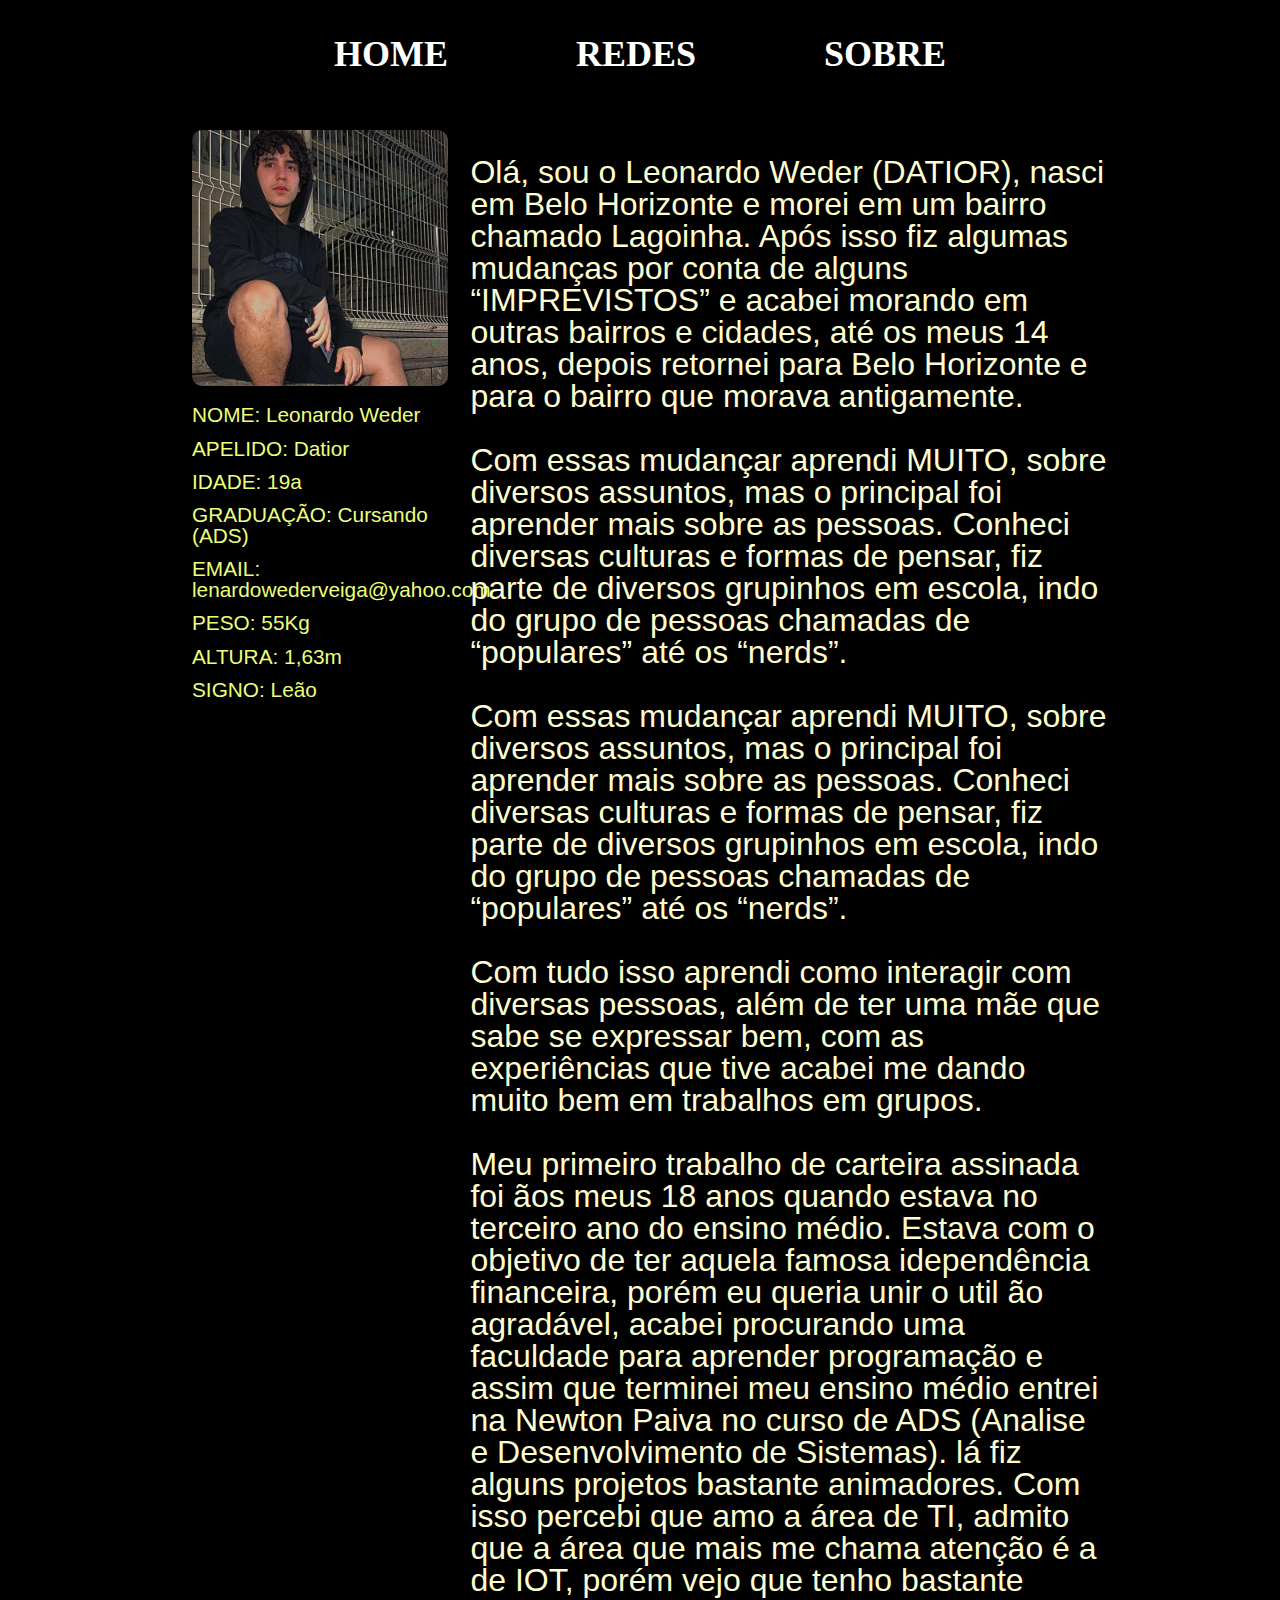
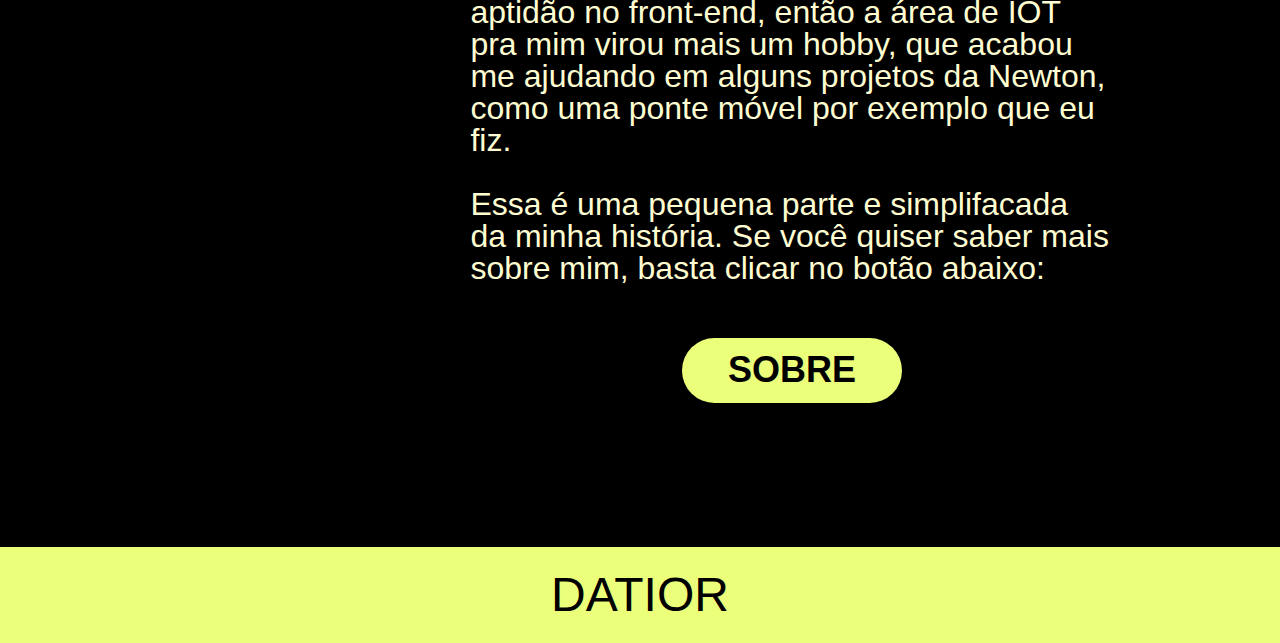
==== index.html @ 2e41ff8f "Inicio do meu portifolio" ====
<!DOCTYPE html>
<html lang="pt-br">
<head>
    <meta charset="UTF-8">
    <meta http-equiv="X-UA-Compatible" content="IE=edge">
    <meta name="viewport" content="width=device-width, initial-scale=1.0">
    <link rel="stylesheet" href="./styles/reset.css">
    <link rel="stylesheet" href="styles/style.css">

    <title>Home</title>
</head>
<body>
    <header class="cabecalho">
        <nav class="navegacao">
            <a href="index.html" class="navegacao__links">HOME</a>
            <a href="" class="navegacao__links">REDES</a>
            <a href="" class="navegacao__links">SOBRE</a>
        </nav>
    </header>
    <main>
        
        <section class="apresentacao">
            <div class="apresentacao__pessoa">
            <img src="./assents/foto-leonardo.jpg" alt="foto do leoanrdo" class="pessoa__imagem">
                <ul class="lista">
                    <li class="lista__itens">NOME: Leonardo Weder </li>
                    <li class="lista__itens">APELIDO: Datior </li>
                    <li class="lista__itens">IDADE: 19a </li>
                    <li class="lista__itens">GRADUAÇÃO: Cursando (ADS) </li>
                    <li class="lista__itens">EMAIL: lenardowederveiga@yahoo.com </li>
                    <li class="lista__itens">PESO: 55Kg </li>
                    <li class="lista__itens">ALTURA: 1,63m </li>
                    <li class="lista__itens">SIGNO: Leão </li>
                </ul>
            </div>

            <div class="apresentacao__historia">
                <p>
                    Olá, sou o  Leonardo Weder  (DATIOR), nasci em  Belo Horizonte 
                    e morei em um bairro chamado Lagoinha. Após isso fiz algumas
                    mudanças por conta de alguns “IMPREVISTOS” e acabei morando em outras bairros e cidades, até os meus 14 anos, depois retornei 
                    para Belo Horizonte e para o bairro que morava antigamente. 
                    <br>
                </p>
                <p>
                    <br>
                    Com essas mudançar aprendi MUITO, sobre diversos assuntos, 
                    mas o principal foi aprender mais sobre as pessoas. 
                    Conheci diversas culturas e formas de pensar, fiz parte de diversos  grupinhos em escola, 
                    indo do grupo de pessoas chamadas de “populares” até  os  “nerds”.  
                </p>
                <p>
                    <br>
                    Com essas mudançar aprendi MUITO, sobre diversos assuntos, 
                    mas o principal foi aprender mais sobre as pessoas. 
                    Conheci diversas culturas e formas de pensar, fiz parte de diversos  grupinhos em escola, 
                    indo do grupo de pessoas chamadas de “populares” até  os  “nerds”.  
                </p>
                <p>
                    <br>
                    Com tudo isso aprendi como interagir com diversas pessoas, além de ter uma mãe que sabe se expressar bem, 
                    com as experiências que tive acabei me dando muito bem em trabalhos em grupos. 
                </p>
                <p>
                    <br>
                    Meu primeiro trabalho de carteira assinada foi ãos meus 18 anos quando estava no terceiro ano do ensino médio. 
                    Estava com o objetivo de ter aquela famosa idependência financeira, porém eu queria unir o util ão agradável,
                    acabei procurando uma faculdade  para aprender programação e assim que terminei meu ensino médio entrei na Newton  Paiva 
                    no curso de ADS (Analise e Desenvolvimento de Sistemas).  lá fiz alguns projetos bastante animadores. 
                    Com isso percebi que amo a área de TI, admito que a área que mais me chama atenção é  a de IOT, 
                    porém vejo que tenho bastante aptidão no front-end, então a área de IOT pra mim  virou mais um hobby, 
                    que acabou me ajudando em alguns projetos da Newton, como uma ponte móvel por exemplo que eu fiz. 
                </p>
                <p>
                    <br>
                    Essa é uma pequena parte e simplifacada da minha história. 
                    Se você quiser saber mais sobre mim, basta clicar no botão abaixo: 
                </p>

                <a href="sobre.html" class="sobre_botao">SOBRE</a>

            </div>

        </section>




    </main>
    <footer class="rodape">
        <h2 class="assinatura">DATIOR</h2>
    </footer>
</body>
</html>
---- styles/style.css ----
body {
    background: black;
}

@import url('https://fonts.googleapis.com/css2?family=Jost:wght@700&display=swap');
@import url('https://fonts.googleapis.com/css2?family=Jockey+One&family=Jost:wght@400;700&display=swap');

:root {
    --font-jost: 'Jost', sans-serif;
    --font-jockey: 'Jockey One', sans-serif;
}

/* CABECALHO */

.navegacao {
    display: flex;
    gap: 10%;
    justify-content:  center;
    margin: 1em 0;
    font-size: 2.25rem;
}

.navegacao__links {
    text-decoration: none;
    color: white;
    font-weight: bold;
}

/* pagina inicial */

.apresentacao {
    display: flex;
    color: white;
    width: 100%;
    justify-content: center;
}

.apresentacao__pessoa {
    margin: 1.4em;
    width: 20%;
}

.pessoa__imagem {
    margin-bottom: 1em;
    width: 100%;
    border-radius: 10px;
}

.lista__itens {
    font-family: var(--font-jost);
    font-size: 1.3rem;
    margin-bottom: 0.6em;
    color: #ECFF7A;
}

.apresentacao__historia {
    display: flex;
    flex-direction: column;
    width: 50%;
    margin-top: 1.5em;
    color: #FFFDD1;
    font-size: 2rem;
    font-family: var(--font-jockey);
}

.sobre_botao {
    text-decoration: none;
    text-align: center;
    width: 30%;
    font-size: 2.25rem;
    font-family: var(--font-jost);
    color: black;
    font-weight: bold;
    padding: 0.4em;
    background-color: #ECFF7A;
    border-radius: 1em;
    margin: 1.5em 0 0 33%;
}

/* RODAPE */

.rodape {
    background: #ECFF7A;
}

.rodape h2 {
    margin-top: 3em;
    text-align: center;
    font-size: 3rem;
    font-family: var(--font-jost);
    padding: 0.5em;
}
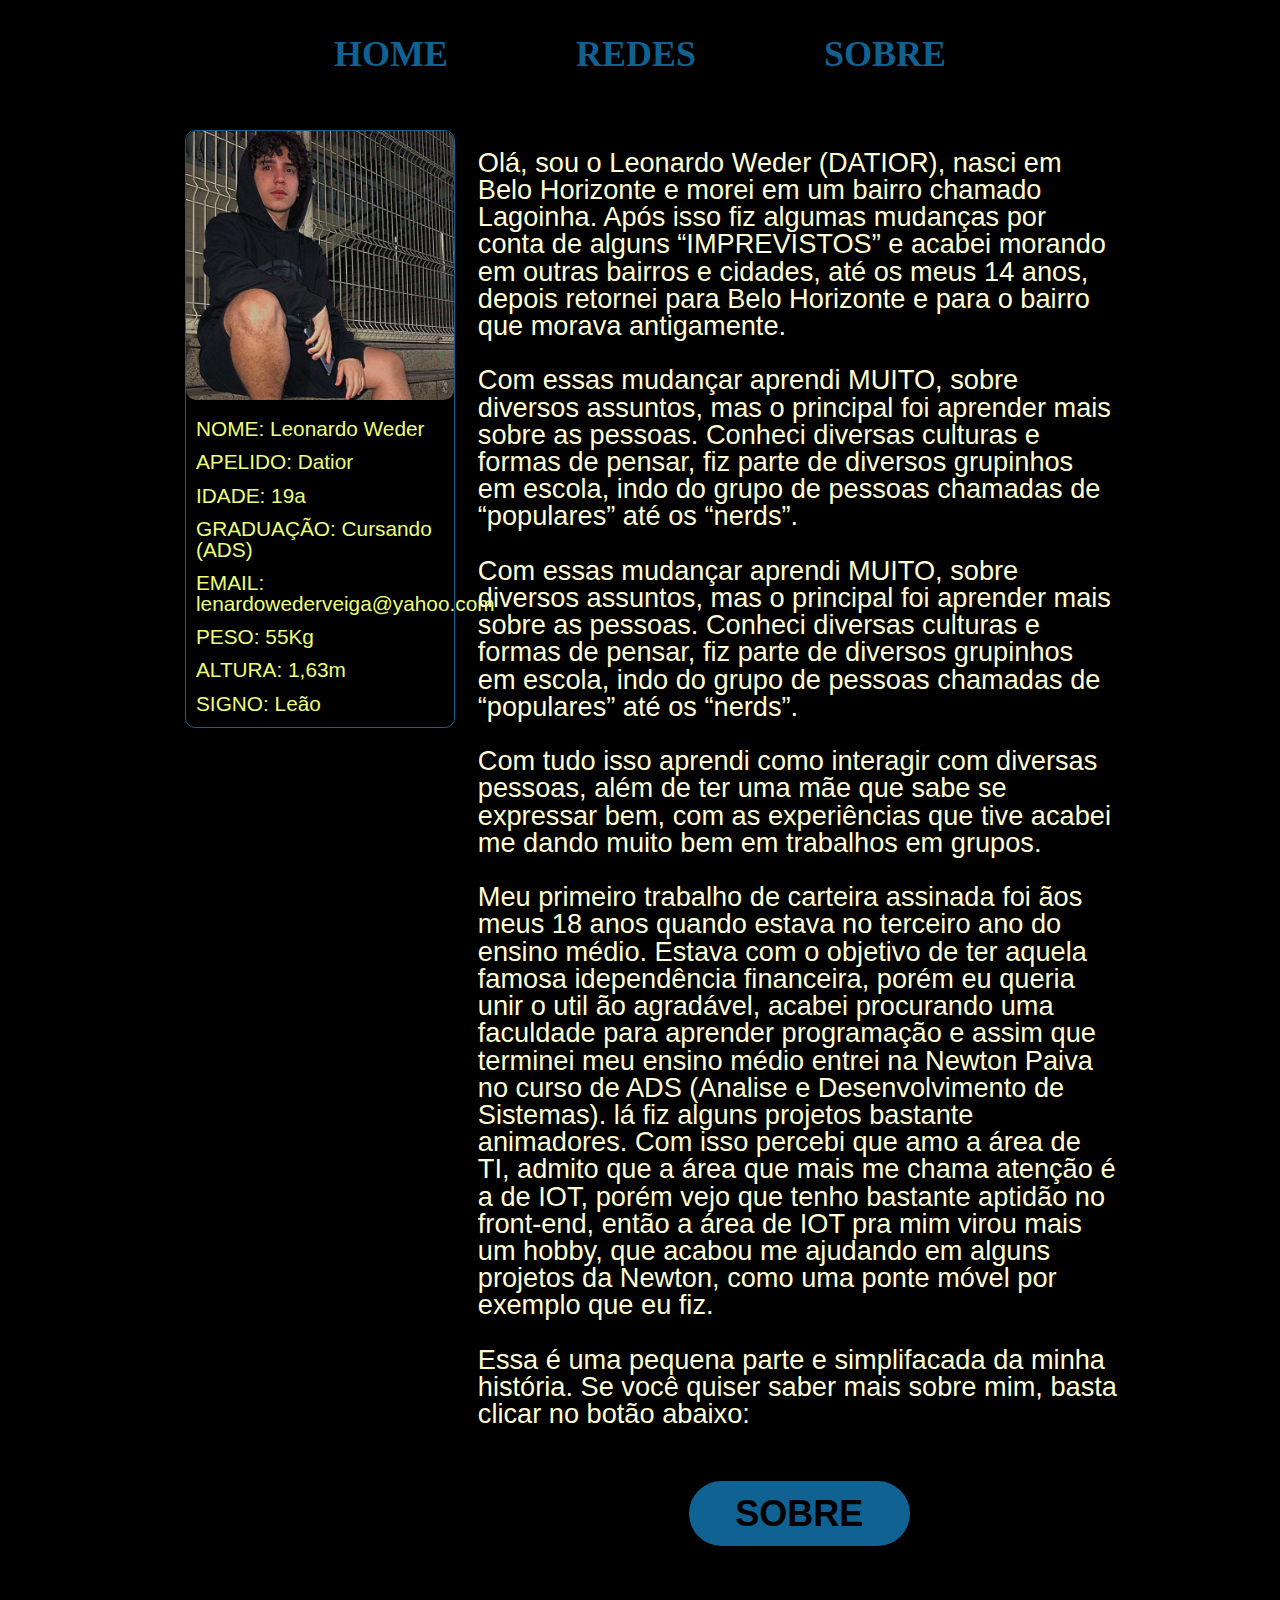
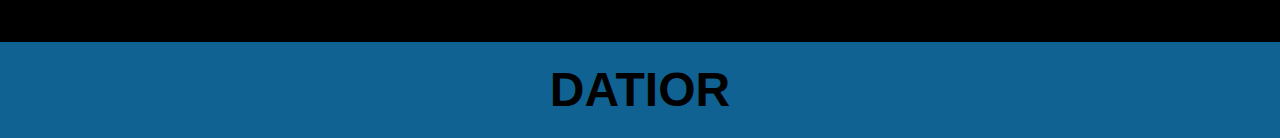
==== commit 1d23e5bd: "Tentando colocar no ar novamente" ====
--- a/index.html
+++ b/index.html
@@ -4,8 +4,8 @@
     <meta charset="UTF-8">
     <meta http-equiv="X-UA-Compatible" content="IE=edge">
     <meta name="viewport" content="width=device-width, initial-scale=1.0">
-    <link rel="stylesheet" href="./styles/reset.css">
-    <link rel="stylesheet" href="styles/style.css">
+    <link rel="stylesheet" href="/styles/reset.css">
+    <link rel="stylesheet" href="/styles/style.css">
 
     <title>Home</title>
 </head>
@@ -13,7 +13,7 @@
     <header class="cabecalho">
         <nav class="navegacao">
             <a href="index.html" class="navegacao__links">HOME</a>
-            <a href="" class="navegacao__links">REDES</a>
+            <a href="redes.html" class="navegacao__links">REDES</a>
             <a href="" class="navegacao__links">SOBRE</a>
         </nav>
     </header>
@@ -21,7 +21,7 @@
         
         <section class="apresentacao">
             <div class="apresentacao__pessoa">
-            <img src="./assents/foto-leonardo.jpg" alt="foto do leoanrdo" class="pessoa__imagem">
+            <img src="/assents/foto-leonardo.jpg" alt="foto do leoanrdo" class="pessoa__imagem">
                 <ul class="lista">
                     <li class="lista__itens">NOME: Leonardo Weder </li>
                     <li class="lista__itens">APELIDO: Datior </li>
--- a/styles/style.css
+++ b/styles/style.css
@@ -22,8 +22,13 @@
 
 .navegacao__links {
     text-decoration: none;
-    color: white;
+    color: #0F6292;
     font-weight: bold;
+
+}
+
+.navegacao__links:hover {
+    color: #ECFF7A;
 }
 
 /* pagina inicial */
@@ -33,11 +38,15 @@
     color: white;
     width: 100%;
     justify-content: center;
+    
 }
 
 .apresentacao__pessoa {
     margin: 1.4em;
-    width: 20%;
+    width: 21%;
+    height: 50%;
+    border: 1px solid #0F6292 ;
+    border-radius: 10px;
 }
 
 .pessoa__imagem {
@@ -49,7 +58,7 @@
 .lista__itens {
     font-family: var(--font-jost);
     font-size: 1.3rem;
-    margin-bottom: 0.6em;
+    margin: 0 0 0.6em 0.5em;
     color: #ECFF7A;
 }
 
@@ -59,7 +68,7 @@
     width: 50%;
     margin-top: 1.5em;
     color: #FFFDD1;
-    font-size: 2rem;
+    font-size: 1.7rem;
     font-family: var(--font-jockey);
 }
 
@@ -72,7 +81,7 @@
     color: black;
     font-weight: bold;
     padding: 0.4em;
-    background-color: #ECFF7A;
+    background-color: #0F6292;
     border-radius: 1em;
     margin: 1.5em 0 0 33%;
 }
@@ -80,13 +89,58 @@
 /* RODAPE */
 
 .rodape {
-    background: #ECFF7A;
+    background: #0F6292;
 }
 
 .rodape h2 {
-    margin-top: 3em;
+    margin-top: 2em;
     text-align: center;
     font-size: 3rem;
+    font-weight: bold;
     font-family: var(--font-jost);
     padding: 0.5em;
+}
+
+/* REDEs */
+
+.redes {
+    height: 100vh;
+}
+
+.redes__principais {
+    display: flex;
+    justify-content: center;
+    gap: 16rem;
+}
+
+
+
+.botao {
+    width: 10rem;
+    margin-top: 5%;
+    text-align: center;
+    text-decoration: none;
+    font-family: var(--font-jost);
+    font-weight: bold;
+    background: #0F6292;
+    padding: 2em;
+    border-radius: 80px;
+    color: black;
+}
+
+.redes__texto {
+    margin-top: 0.8%;
+    display: flex;
+    color: white;
+    justify-content: center;
+    gap: 22rem;
+}
+
+.video {
+    display: flex;
+    justify-content: center;
+}
+
+.video_apresentacao {
+    margin-top: 7%;
 }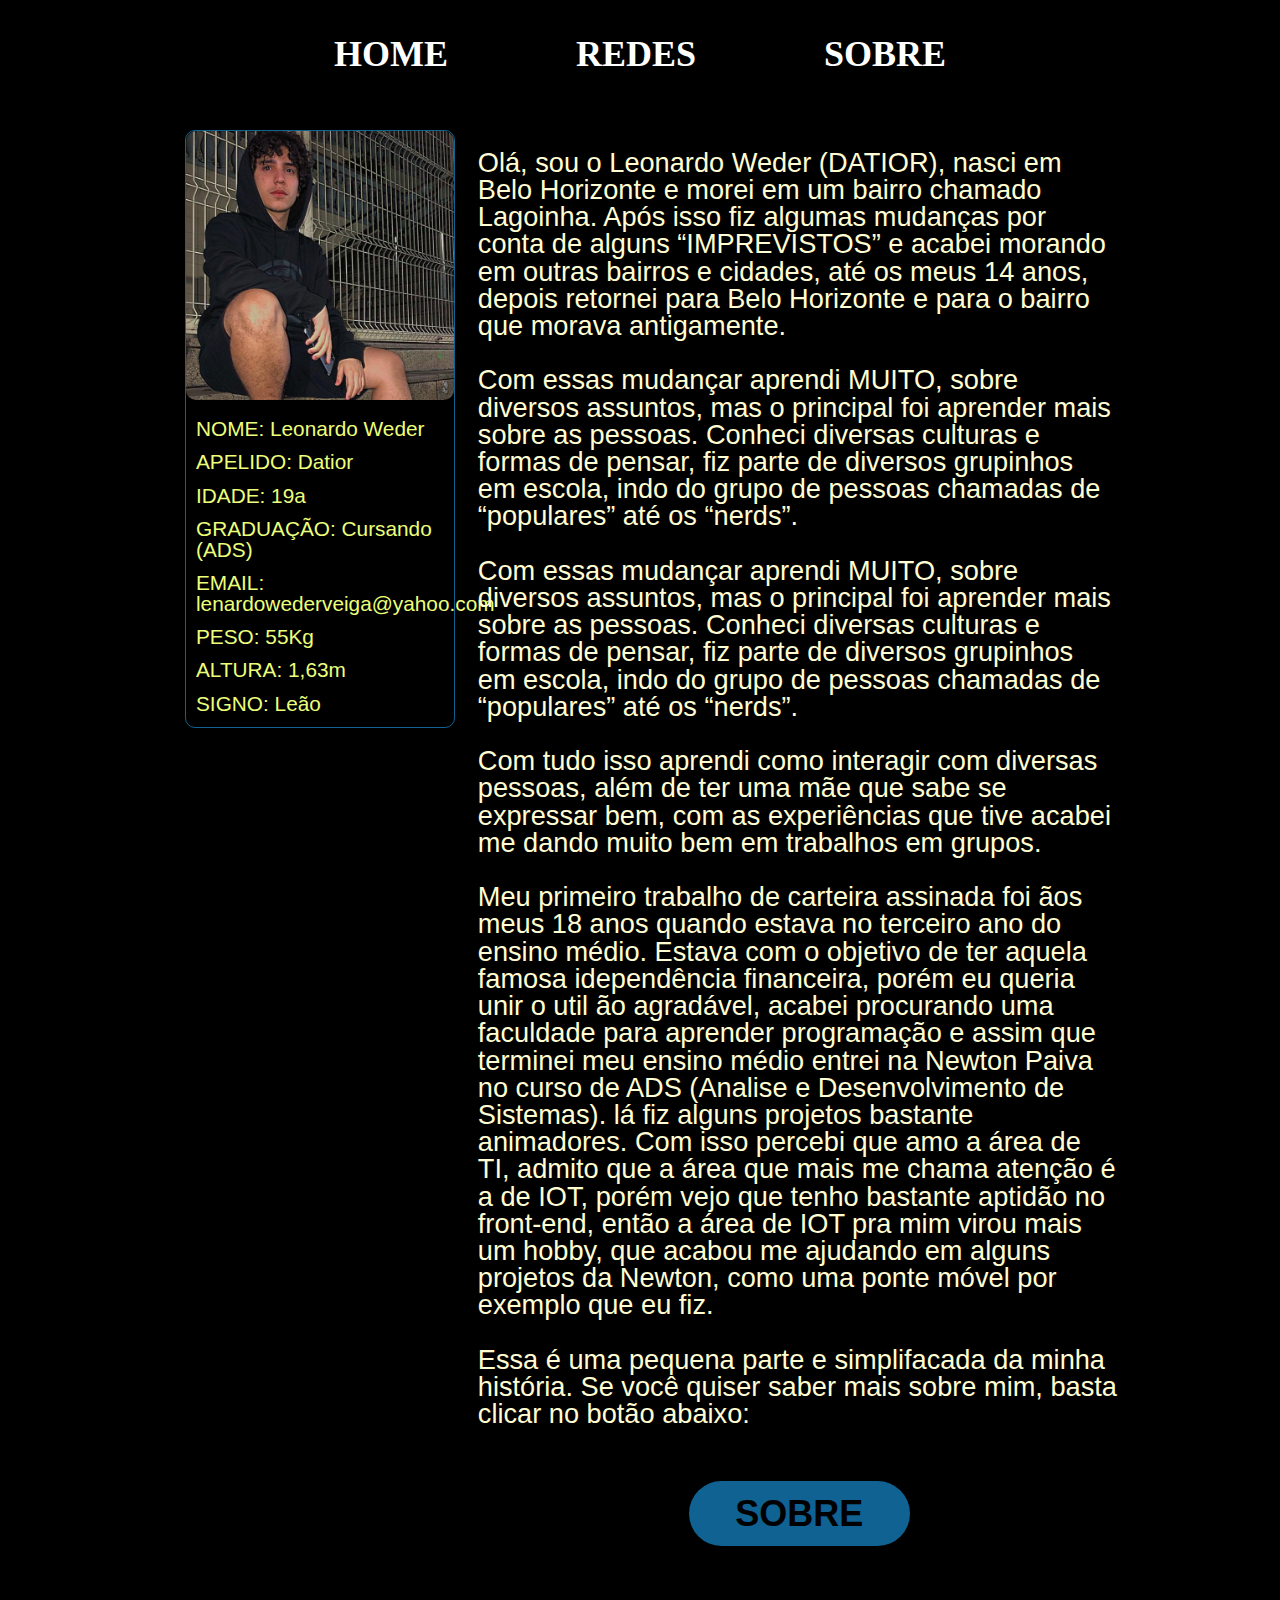
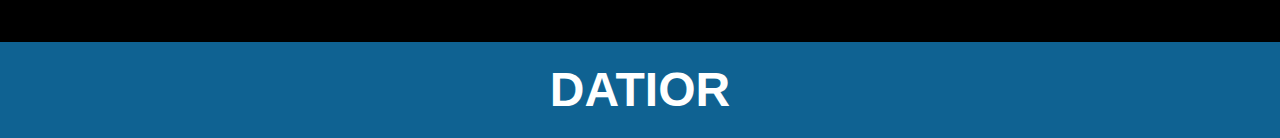
==== commit d2925d63: "Pagina de SOBRE provavelmente concluida" ====
--- a/index.html
+++ b/index.html
@@ -14,7 +14,7 @@
         <nav class="navegacao">
             <a href="index.html" class="navegacao__links">HOME</a>
             <a href="redes.html" class="navegacao__links">REDES</a>
-            <a href="" class="navegacao__links">SOBRE</a>
+            <a href="sobre.html" class="navegacao__links">SOBRE</a>
         </nav>
     </header>
     <main>
--- a/styles/style.css
+++ b/styles/style.css
@@ -1,5 +1,6 @@
 body {
     background: black;
+    color: white
 }
 
 @import url('https://fonts.googleapis.com/css2?family=Jost:wght@700&display=swap');
@@ -22,7 +23,7 @@
 
 .navegacao__links {
     text-decoration: none;
-    color: #0F6292;
+    color: white;
     font-weight: bold;
 
 }
@@ -116,14 +117,15 @@
 
 
 .botao {
-    width: 10rem;
+    width: 12rem;
     margin-top: 5%;
     text-align: center;
     text-decoration: none;
     font-family: var(--font-jost);
     font-weight: bold;
-    background: #0F6292;
-    padding: 2em;
+    font-size: 2.25rem;
+    background: #00B2FF;
+    padding: 1em 2em;
     border-radius: 80px;
     color: black;
 }
@@ -133,7 +135,7 @@
     display: flex;
     color: white;
     justify-content: center;
-    gap: 22rem;
+    gap: 29rem;
 }
 
 .video {
@@ -143,4 +145,37 @@
 
 .video_apresentacao {
     margin-top: 7%;
+}
+
+/* SOBRE */
+
+.titulo__conjunto {
+    font-size: 1.5rem;
+    font-family: var(--font-jost);
+    font-style: italic;
+    color: #ECFF7A;
+    width: 10%;
+    margin: 4rem 0 0 10rem;
+    
+}
+
+.conjunto {
+    display: flex;
+    justify-content: center;
+    gap: 16rem;
+}
+
+.conjunto__botao {
+    margin-top: 2.5rem;
+    width: 15%;
+    height: 5%;
+    text-align: center;
+    text-decoration: none;
+    font-family: var(--font-jost);
+    font-weight: bold;
+    font-size: 2rem;
+    background: #00B2FF;
+    padding: 1em 2em;
+    border-radius: 80px;
+    color: black;
 }